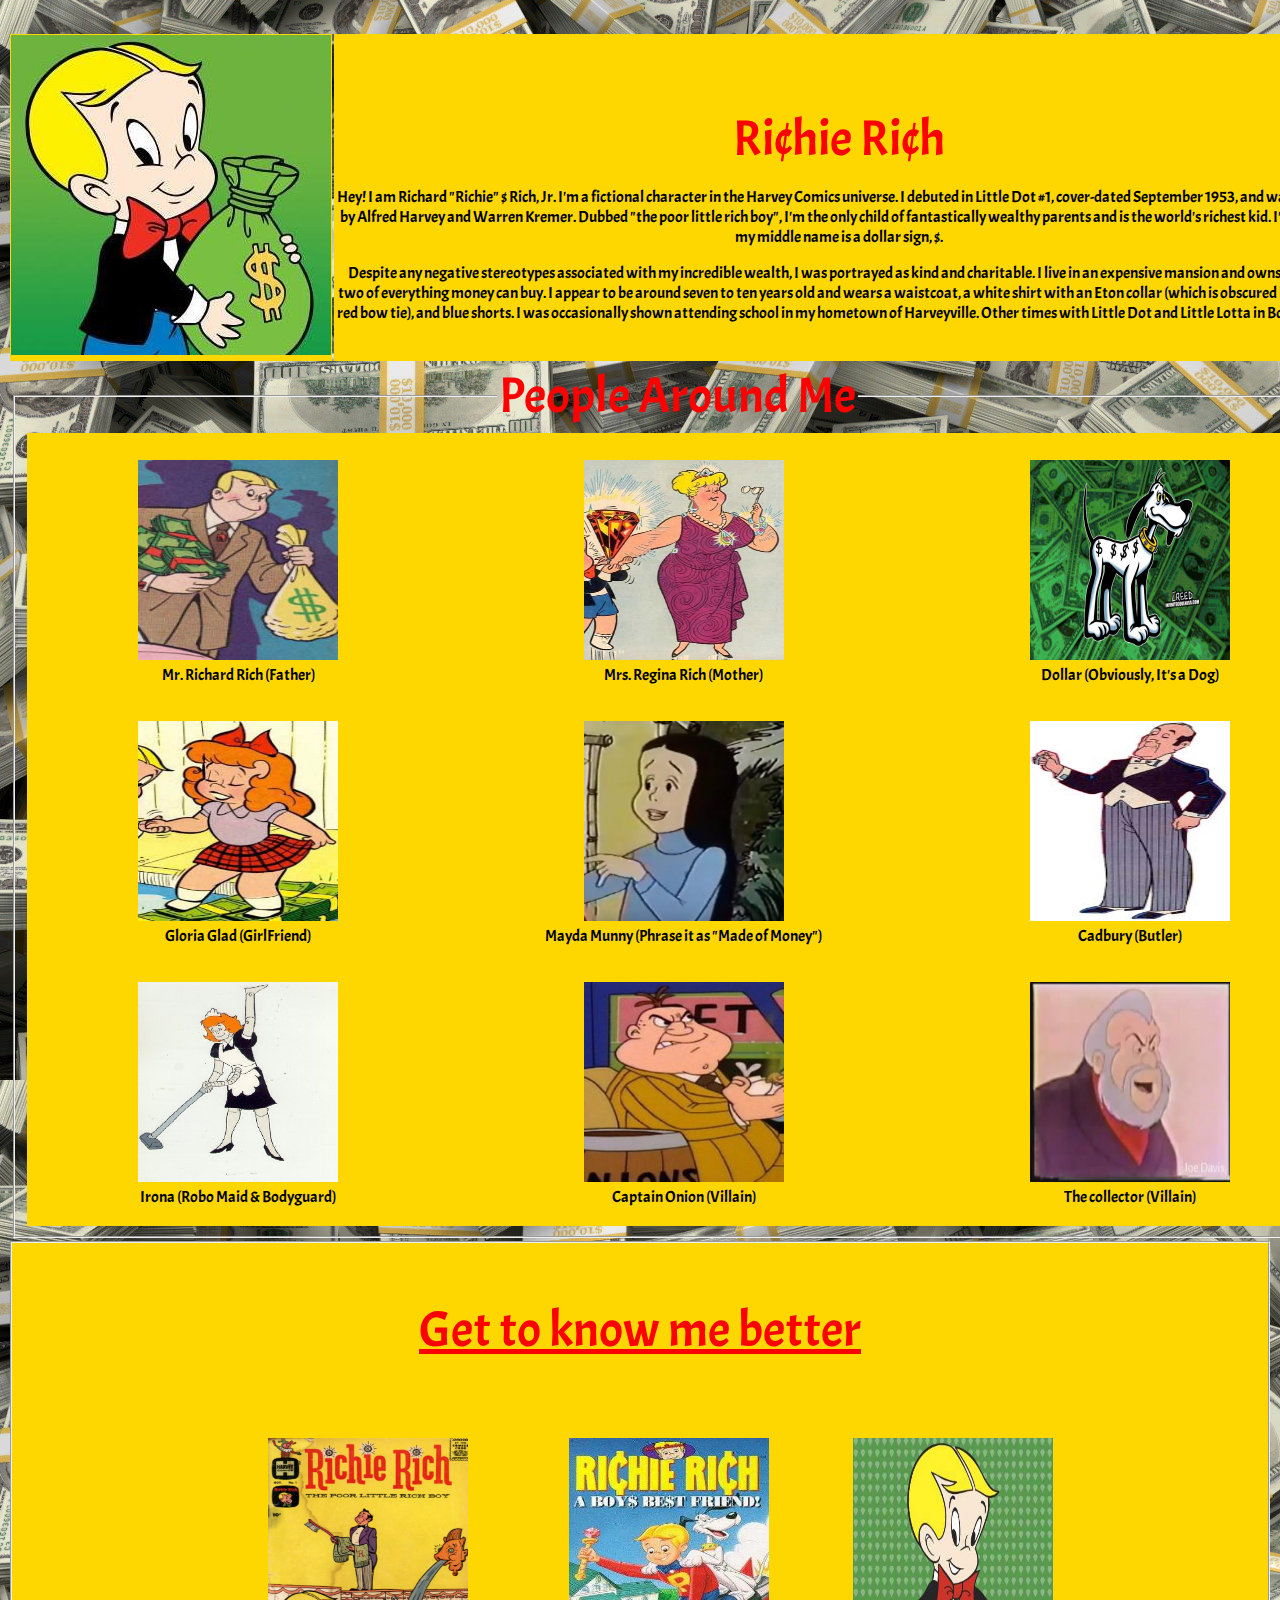
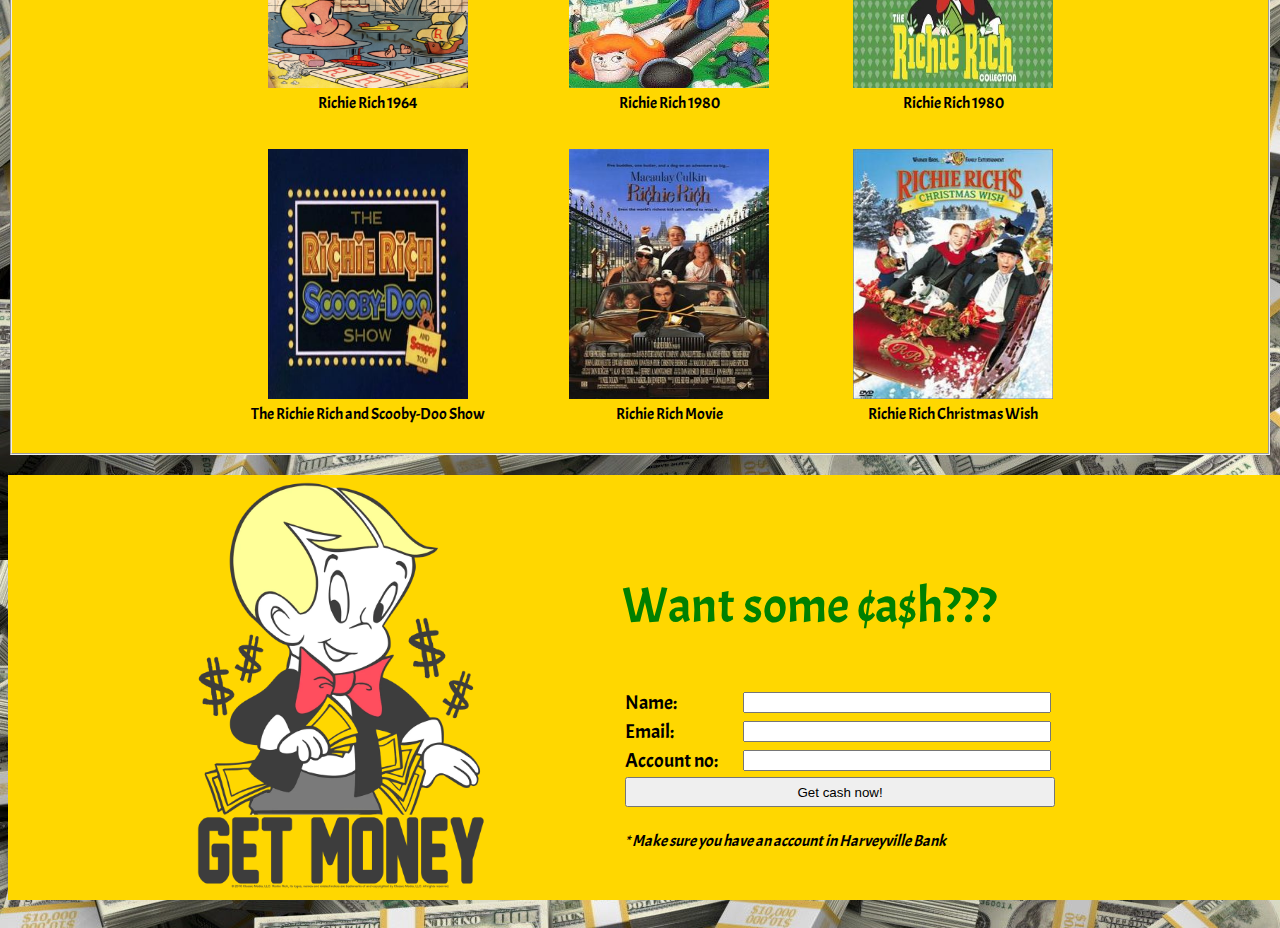
==== index.html @ 755ff170 "W1 Project" ====
<!DOCTYPE html>
<html lang="en">
    <head>
        <title>Richie Rich</title>
        <link href="https://fonts.googleapis.com/css?family=Acme&display=swap" rel="stylesheet">
    </head>
    <body style="background-image: url(/resources/money_backdrop.jpg); font-family: 'Acme', sans-serif;">
        <div>
            <div>
                <table>
                    <tr>
                        <td style="height: 20px;" colspan="2"></td>
                    </tr>
                    <tr style="background-color: #FFD700">
                        <td><img src="/resources/RichieWithMoneyBag.jpg" alt=""></td>
                        <td>
                            <p style="color: red; font-size: 50px; text-align: center; height: 30px;">Ri¢hie Ri¢h</p>
                            <p style="text-align: center;">Hey! I am Richard "Richie" $ Rich, Jr. I'm a fictional character in the Harvey Comics universe. I debuted in Little Dot #1, cover-dated September 1953, and was created by Alfred Harvey and Warren Kremer. Dubbed "the poor little rich boy", I'm the only child of fantastically wealthy parents and is the world's richest kid. I'm so rich, my middle name is a dollar sign, $.</p>
                            <p style="text-align: center;">Despite any negative stereotypes associated with my incredible wealth, I was portrayed as kind and charitable. I live in an expensive mansion and owns at least two of everything money can buy. I appear to be around seven to ten years old and wears a waistcoat, a white shirt with an Eton collar (which is obscured by a giant red bow tie), and blue shorts. I was occasionally shown attending school in my hometown of Harveyville. Other times with Little Dot and Little Lotta in Bonnie Dell.</p>
                        </td>
                    </tr>
                    <tr>
                        <td colspan="2">
                            <fieldset>
                                <legend style="text-align: center; color: red; font-size: 50px;">People Around Me</legend>
                                <table style="background-color: #FFD700; width:1300px;">
                                    <tr>
                                        <td colspan="4"></td>
                                    </tr>
                                    <tr>
                                        <td rowspan="4" style="width: 10px;"></td>
                                        <td></td>
                                        <td></td>
                                        <td></td>
                                    </tr>
                                    <tr>
                                        <td style="text-align: center;">
                                            <figure>
                                                <img src="resources/Richard_Rich_2.jpg" alt="" style="width: 200px; height:200px; text-align: center;">
                                                <figcaption style="text-align: center; color:black;">Mr. Richard Rich (Father)</figcaption>
                                            </figure>
                                        </td>
                                        <td style="text-align: center;">
                                            <figure>
                                                <img src="resources/Regina_Rich_4.jpg" alt="" style="width: 200px; height:200px; text-align: center;">
                                                <figcaption style="text-align: center; color:black;">Mrs. Regina Rich (Mother)</figcaption>
                                            </figure>
                                        </td>
                                        <td style="text-align: center;">
                                            <figure>
                                                <img src="resources/DollarDog.jpg" alt="" style="width: 200px; height:200px; text-align: center;">
                                                <figcaption style="text-align: center; color:black;">Dollar (Obviously, It's a Dog)</figcaption>
                                            </figure>
                                        </td>
                                    </tr>
                                    <tr>  
                                        <td style="text-align: center;">
                                            <figure>
                                                <img src="resources/Gloria_Glad_-_Harvey.jpg" alt="" style="width: 200px; height:200px; text-align: center;">
                                                <figcaption style="text-align: center; color:black;">Gloria Glad (GirlFriend)</figcaption>
                                            </figure>
                                        </td>                                      
                                        <td style="text-align: center;">
                                            <figure>
                                                <img src="resources/MaydaMoney.png" alt="" style="width: 200px; height:200px; text-align: center;">
                                                <figcaption style="text-align: center; color:black;">Mayda Munny (Phrase it as "Made of Money")</figcaption>
                                            </figure>
                                        </td>
                                        <td style="text-align: center;">
                                            <figure>
                                                <img src="resources/Herbert_Cadbury.jpg" alt="" style="width: 200px; height:200px; text-align: center;">
                                                <figcaption style="text-align: center; color:black;">Cadbury (Butler)</figcaption>
                                            </figure>
                                        </td>
                                    </tr>
                                    <tr>
                                        <td style="text-align: center;">
                                            <figure>
                                                <img src="resources/tumblr_ktgutez2rY1qzbvcio1_400.jpg" alt="" style="width: 200px; height:200px; text-align: center;">
                                                <figcaption style="text-align: center; color:black;">Irona (Robo Maid & Bodyguard)</figcaption>
                                            </figure>
                                        </td>
                                        <td style="text-align: center;">
                                            <figure>
                                                <img src="resources/CaptainOnion.jpg" alt="" style="width: 200px; height:200px; text-align: center;">
                                                <figcaption style="text-align: center; color:black;">Captain Onion (Villain)</figcaption>
                                            </figure>
                                        </td>
                                        <td style="text-align: center;">
                                            <figure>
                                                <img src="resources/TheCollector.jpg" alt="" style="width: 200px; height:200px; text-align: center;">
                                                <figcaption style="text-align: center; color:black;">The collector (Villain)</figcaption>
                                            </figure>
                                        </td>
                                    </tr>
                                </table>
                            </fieldset>
                        </td>
                    </tr>
                </table>
                <fieldset style="background-color: #FFD700;">
                    <p style="text-align: center; font-size: 50px; color: red;"><u>Get to know me better</u></p>
                    <table>
                        <tr>
                            <td colspan="4"></td>
                        </tr>
                        <tr>
                            <td rowspan="3" style="width: 180px;"></td>
                            <td></td>
                            <td></td>
                            <td></td>
                        </tr>
                        <tr>
                            <td style="text-align: center;">
                                <figure>
                                    <img src="resources/richie-rich-comic-top-10.jpg" alt="" style="width: 200px; height:250px;">
                                    <figcaption style="text-align: center; color:black;">Richie Rich 1964</figcaption>
                                </figure>
                            </td>
                            <td style="text-align: center;">
                                <figure>
                                    <img src="resources/A_Boys_best_friend.jpg" alt="" style="width: 200px; height:250px;">
                                    <figcaption style="text-align: center; color:black;">Richie Rich 1980</figcaption>
                                </figure>
                            </td>
                            <td style="text-align: center;">
                                <figure>
                                    <img src="resources/RichieRich1980.jpg" alt="" style="width: 200px; height:250px;">
                                    <figcaption style="text-align: center; color:black;">Richie Rich 1980</figcaption>
                                </figure>
                            </td>
                        </tr>
                        <tr>
                            <td style="text-align: center;">
                                <figure>
                                    <img src="resources/The_Richie_Rich_Scooby-Doo_Show.jpg" alt="" style="width: 200px; height:250px;">
                                    <figcaption style="text-align: center; color:black;">The Richie Rich and Scooby-Doo Show</figcaption>
                                </figure>
                            </td>
                            <td style="text-align: center;">
                                <figure>
                                    <img src="resources/Richierichposter.jpg" alt="" style="width: 200px; height:250px;">
                                    <figcaption style="text-align: center; color:black;">Richie Rich Movie</figcaption>
                                </figure>
                            </td>
                            <td style="text-align: center;">
                                <figure>
                                    <img src="resources/RichieRichsChristmasWish.jpg" alt="" style="width: 200px; height:250px;">
                                    <figcaption style="text-align: center; color:black;">Richie Rich Christmas Wish</figcaption>
                                </figure>
                            </td>
                        </tr>
                    </table>
                </fieldset>
                <div>&nbsp;</div>
                <table style="background: #FFD700; width: 1330px;">
                    <tr>
                        <td rowspan="2" style="width: 175px;"></td>
                        <td></td>
                        <td></td>
                    </tr>
                    <tr>
                        <td>
                            <img src="resources/Get_Money.webp" alt="" style="width: 300px">
                        </td>
                        <td>
                            <div>
                                <p style="font-size: 50px; color: green;">Want some ¢a$h???</p>
                                <table style="width: 500px;">
                                    <tr>
                                        <td style="font-size: 20px;">Name:</td>
                                        <td><input type="text" style="width: 300px;"></td>
                                    </tr>
                                    <tr>
                                        <td style="font-size: 20px;">Email:</td>
                                        <td><input type="email" style="width: 300px;"></td>
                                    </tr>
                                    <tr>
                                        <td style="font-size: 20px;">Account no:</td>
                                        <td><input type="tel" style="width: 300px;"></td>
                                    </tr>
                                    <tr>
                                        <td colspan="2"><button style="width:430px; height: 30px;">Get cash now!</button></td>
                                    </tr>
                                    <tr>
                                        <td colspan="2"><br><i>* Make sure you have an account in Harveyville Bank</i></td>
                                    </tr>
                                </table>
                            </div>
                        </td>
                    </tr>
                </table>
            </div>
            <div>&nbsp;</div>
        </div>
    </body>
</html>
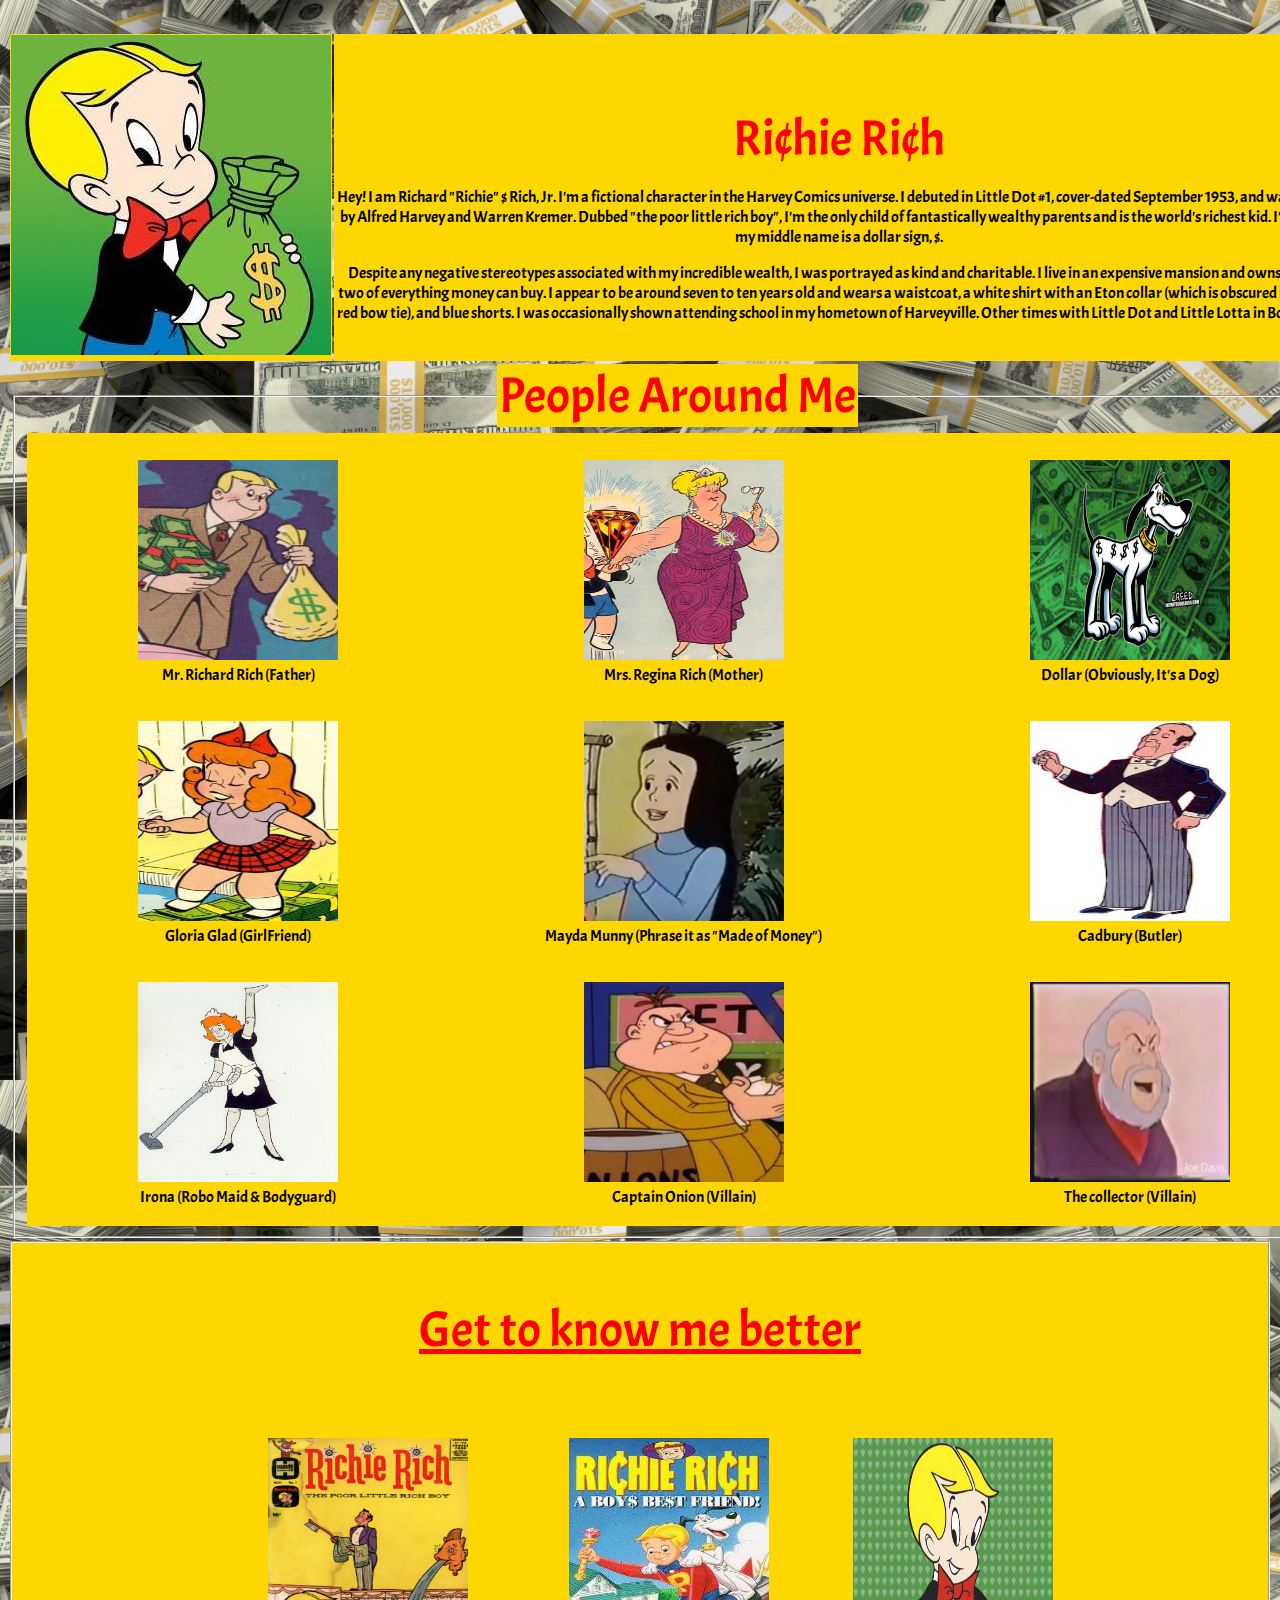
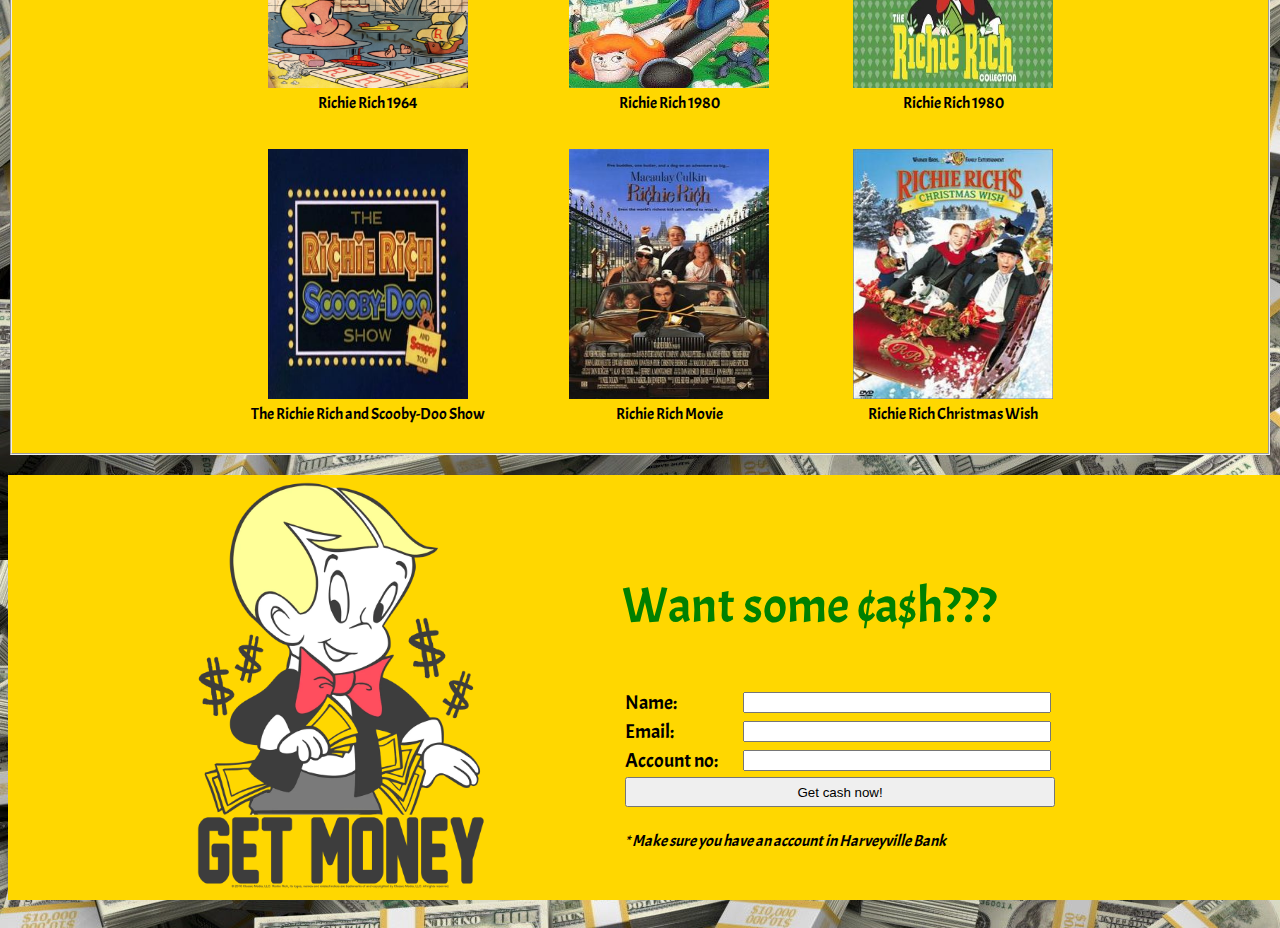
==== commit 0e02811d: "Fix Image paths" ====
--- a/index.html
+++ b/index.html
@@ -4,7 +4,7 @@
         <title>Richie Rich</title>
         <link href="https://fonts.googleapis.com/css?family=Acme&display=swap" rel="stylesheet">
     </head>
-    <body style="background-image: url(/resources/money_backdrop.jpg); font-family: 'Acme', sans-serif;">
+    <body style="background-image: url(resources/money_backdrop.jpg); font-family: 'Acme', sans-serif;">
         <div>
             <div>
                 <table>
@@ -12,7 +12,7 @@
                         <td style="height: 20px;" colspan="2"></td>
                     </tr>
                     <tr style="background-color: #FFD700">
-                        <td><img src="/resources/RichieWithMoneyBag.jpg" alt=""></td>
+                        <td><img src="resources/RichieWithMoneyBag.jpg" alt=""></td>
                         <td>
                             <p style="color: red; font-size: 50px; text-align: center; height: 30px;">Ri¢hie Ri¢h</p>
                             <p style="text-align: center;">Hey! I am Richard "Richie" $ Rich, Jr. I'm a fictional character in the Harvey Comics universe. I debuted in Little Dot #1, cover-dated September 1953, and was created by Alfred Harvey and Warren Kremer. Dubbed "the poor little rich boy", I'm the only child of fantastically wealthy parents and is the world's richest kid. I'm so rich, my middle name is a dollar sign, $.</p>
@@ -22,7 +22,7 @@
                     <tr>
                         <td colspan="2">
                             <fieldset>
-                                <legend style="text-align: center; color: red; font-size: 50px;">People Around Me</legend>
+                                <legend style="text-align: center; color: red; font-size: 50px; background: #FFD700;">People Around Me</legend>
                                 <table style="background-color: #FFD700; width:1300px;">
                                     <tr>
                                         <td colspan="4"></td>
